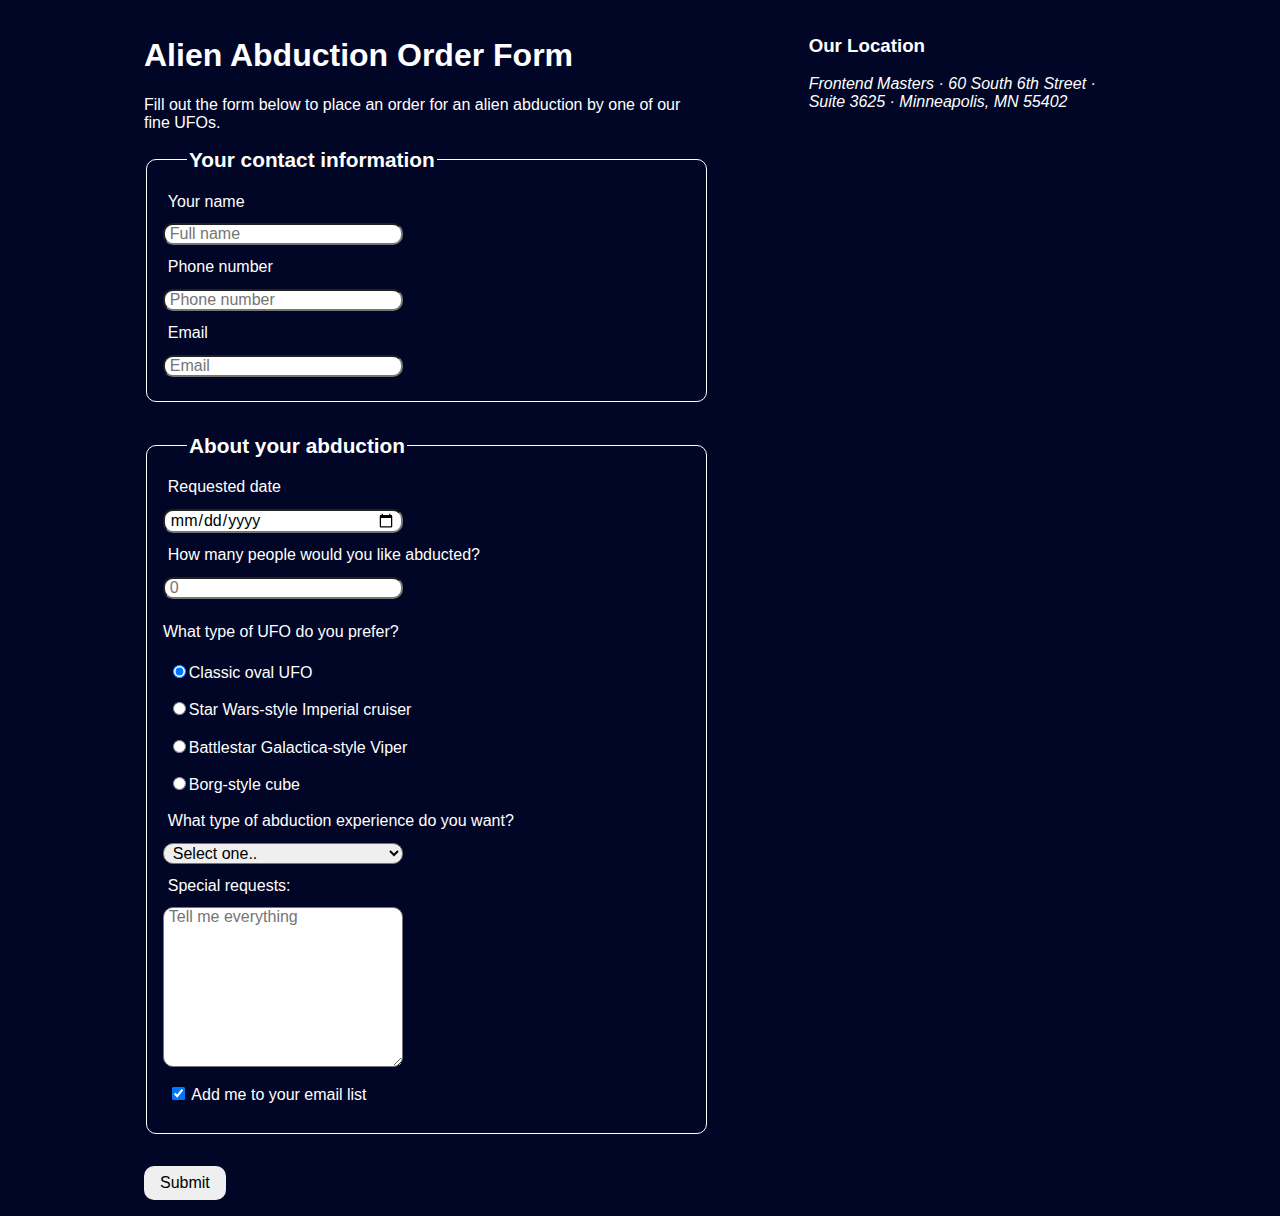
==== Forms/forms.html @ 6cdbab2f "Design form" ====
<!DOCTYPE html>
<html lang="en">
  <head>
    <meta charset="UTF-8" />
    <title>Alien Abduction Order Form</title>
    <link href="css/forms.css" rel="stylesheet" />
    <script src="js/forms.js"></script>
  </head>
  <body>
    <div class="wrapper">
      <section>
        <h1>Alien Abduction Order Form</h1>
        <p>
          Fill out the form below to place an order for an alien abduction by
          one of our fine UFOs.
        </p>
        <form
          method="POST"
          action="https://e3vwdl4bpd.execute-api.us-west-2.amazonaws.com/default/API2SES"
        >
          <!-- </fieldset> break form in html -->
          <fieldset>
            <!-- Describe title for fieldset or form -->
            <legend>Your contact information</legend>
            <!-- for is the id of input -->
            <label for="fullName">Your name</label>
            <input
              type="text"
              id="fullName"
              name="name"
              placeholder="Full name"
            />

            <!-- tel type keyboard change to number -->
            <label for="phoneNumber">Phone number</label>
            <input
              type="tel"
              id="phoneNumber"
              name="phone"
              placeholder="Phone number"
            />

            <label for="email">Email</label>
            <input type="email" id="email" name="email" placeholder="Email" />
          </fieldset>
          <fieldset>
            <legend>About your abduction</legend>
            <label for="date">Requested date</label>
            <input type="date" id="date" name="date" />

            <label for="quantity"
              >How many people would you like abducted?</label
            >
            <input
              type="number"
              id="quantity"
              name="quantity"
              min="1"
              max="10"
              placeholder="0"
            />

            <p>What type of UFO do you prefer?</p>
            <label>
              <input
                type="radio"
                name="ufotype"
                value="classic"
                checked
              />Classic oval UFO
            </label>

            <label>
              <input type="radio" name="ufotype" value="starwars" />Star
              Wars-style Imperial cruiser
            </label>

            <label>
              <input type="radio" name="ufotype" value="battlestar" />Battlestar
              Galactica-style Viper
            </label>

            <label>
              <input type="radio" name="ufotype" value="borgstyle" />Borg-style
              cube
            </label>

            <label for="type"
              >What type of abduction experience do you want?</label
            >
            <select id="type" name="type">
              <!-- Add default select -->
              <option selected>Select one..</option>
              <option value="tour">Tour of the solar system</option>

              <option value="dinner">Alien dinner and discussion</option>
              <option value="dance">Alien dance lessons</option>

              <option value="whale">Whale watching</option>
            </select>

            <label for="request">Special requests:</label>
            <textarea
              type="text"
              id="request"
              name="request"
              placeholder="Tell me everything"
            ></textarea>

            <label for="subscribe">
              <input type="checkbox" id="subscribe" name="subscribe" checked />
              Add me to your email list
            </label>
          </fieldset>
          <input
            type="hidden"
            name="send_to"
            value="antriksharattan314@gmail.com"
          />
          <button type="submit">Submit</button>
        </form>
      </section>
      <aside>
        <h3>Our Location</h3>
        <address>
          Frontend Masters &middot; 60 South 6th Street &middot; Suite 3625
          &middot; Minneapolis, MN 55402
        </address>
      </aside>
    </div>
  </body>
</html>
---- Forms/css/forms.css ----
html {
  box-sizing: border-box;
}
*,
*:before,
*:after {
  box-sizing: inherit;
}
body {
  font-family: Arial, Helvetica, sans-serif;
  margin: 0;
  padding: 0;
  background-color: #010626;
}
.wrapper {
  width: 80%;
  margin: 0 auto;
  padding: 1em;
  display: flex;
  flex-flow: row nowrap;
  color: white;
}

section {
  flex-basis: 57%;
  margin-right: 10%;
}

aside {
  flex-basis: 33%;
}

p [for="abtype"] {
  margin: 2rem 0 0 0;
}

fieldset {
  border: 1px solid white;
  border-radius: 10px;
  margin-bottom: 2rem;
  padding: 1rem;
}

/* legend inline element */
legend {
  font-weight: bold;
  font-size: 1.3rem;
  margin: 1.5rem 0 0 1.5rem;
}

label {
  display: block;
  margin-bottom: 0.5rem;
  padding: 0.3rem;
}

textarea {
  height: 10rem;
  padding: 1rem;
}

select {
  font-size: 1rem;
  border-radius: 10px;
}

button {
  font-size: 1rem;
  padding: 0.5rem 1rem;
  border-radius: 10px;
  border: none;
}

button:hover {
  background-color: #010626;
  color: white;
  cursor: pointer;
  border: 1px solid white;
}

/*  not([type="radio"]) where you don't want to give css */
input:not([type="radio"]):not([type="checkbox"]),
textarea,
select {
  margin: 0 0 0.5rem 0;
  padding: 0 0.3rem;
  font-family: Arial, Helvetica, sans-serif;
  font-size: 1rem;
  width: 15rem;
  border-radius: 10px;
}
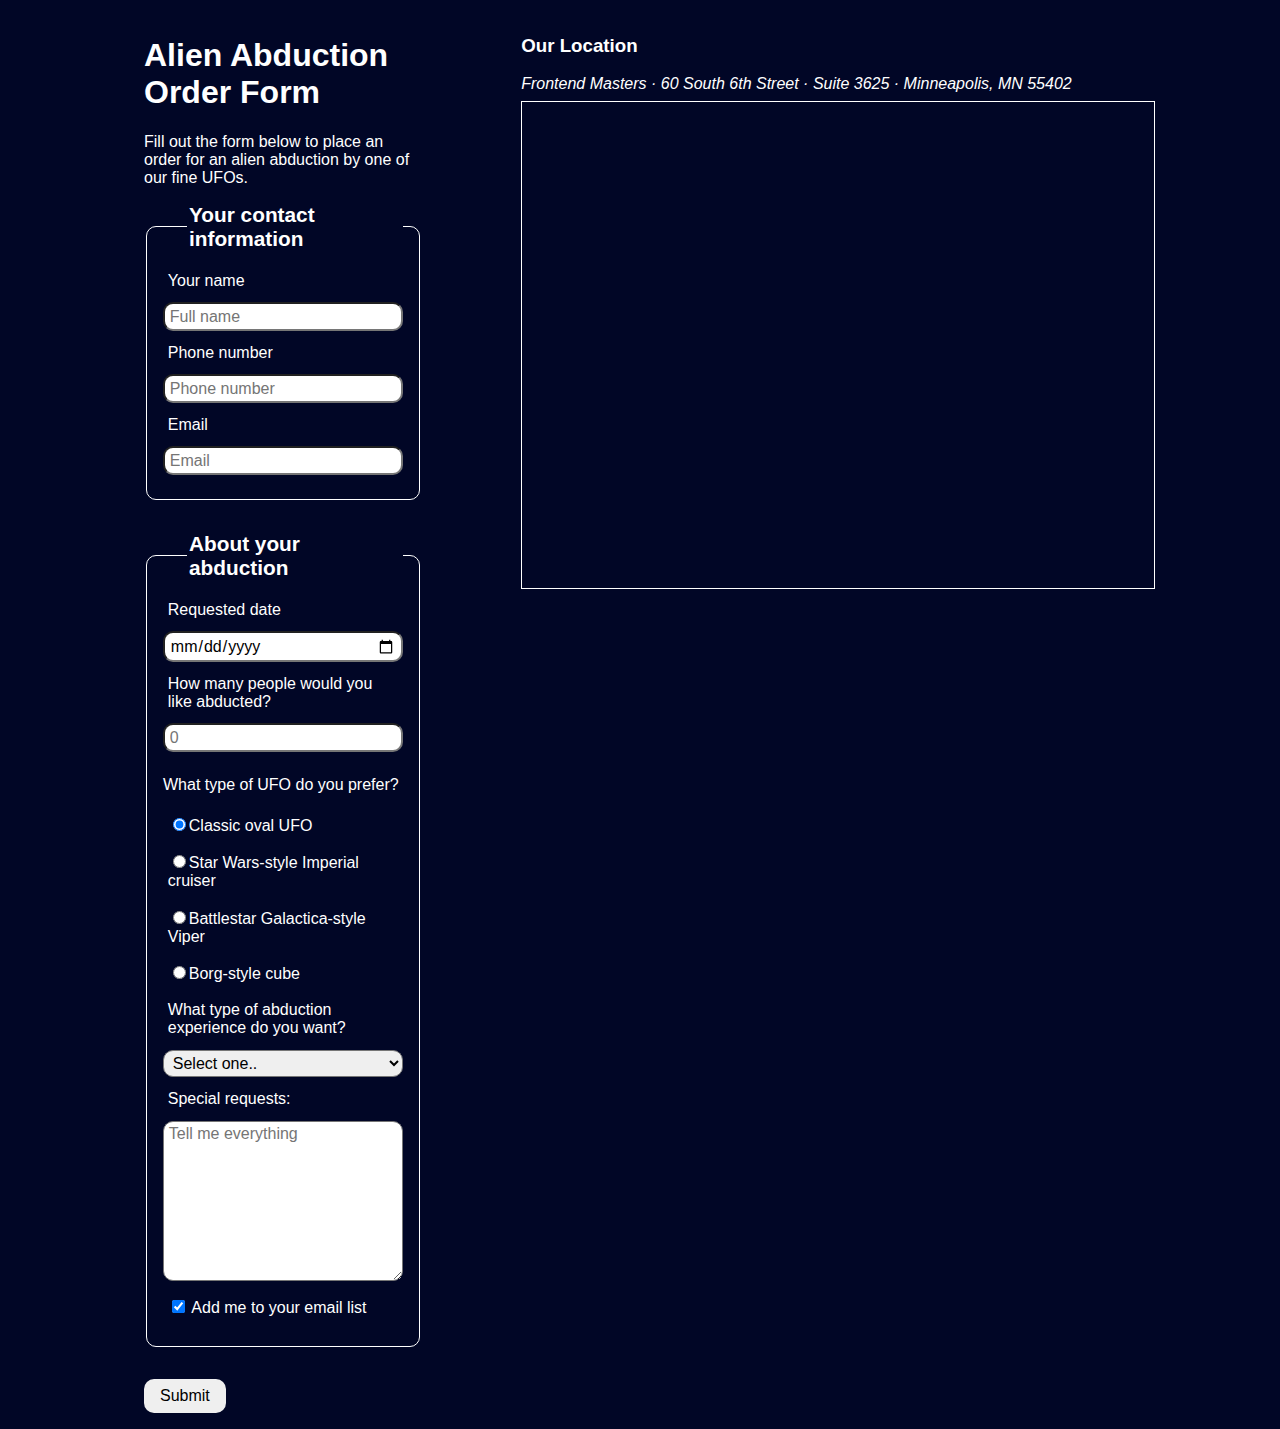
==== commit 97c58ee3: "Google map" ====
--- a/Forms/forms.html
+++ b/Forms/forms.html
@@ -126,6 +126,17 @@
           Frontend Masters &middot; 60 South 6th Street &middot; Suite 3625
           &middot; Minneapolis, MN 55402
         </address>
+        <div class="iframes">
+          <iframe
+            src="https://www.google.com/maps/embed?pb=!1m14!1m8!1m3!1d2822.3333660310445!2d-93.2720749!3d44.9775386!3m2!1i1024!2i768!4f13.1!3m3!1m2!1s0x52b3329a75fc44b3%3A0xab6d15df00205abb!2s60%20South%206th%20St%2C%20Minneapolis%2C%20MN%2055402%2C%20USA!5e0!3m2!1sen!2sin!4v1708340957376!5m2!1sen!2sin"
+            width="600"
+            height="450"
+            style="border: 0"
+            allowfullscreen=""
+            loading="lazy"
+            referrerpolicy="no-referrer-when-downgrade"
+          ></iframe>
+        </div>
       </aside>
     </div>
   </body>
--- a/Forms/css/forms.css
+++ b/Forms/css/forms.css
@@ -83,9 +83,18 @@
 textarea,
 select {
   margin: 0 0 0.5rem 0;
-  padding: 0 0.3rem;
+  padding: 0.2rem 0.3rem;
   font-family: Arial, Helvetica, sans-serif;
   font-size: 1rem;
   width: 15rem;
   border-radius: 10px;
 }
+
+address {
+  margin: 0 0 0.5rem 0;
+}
+.iframes {
+  border: 1px solid white;
+  padding: 1rem;
+  
+}
